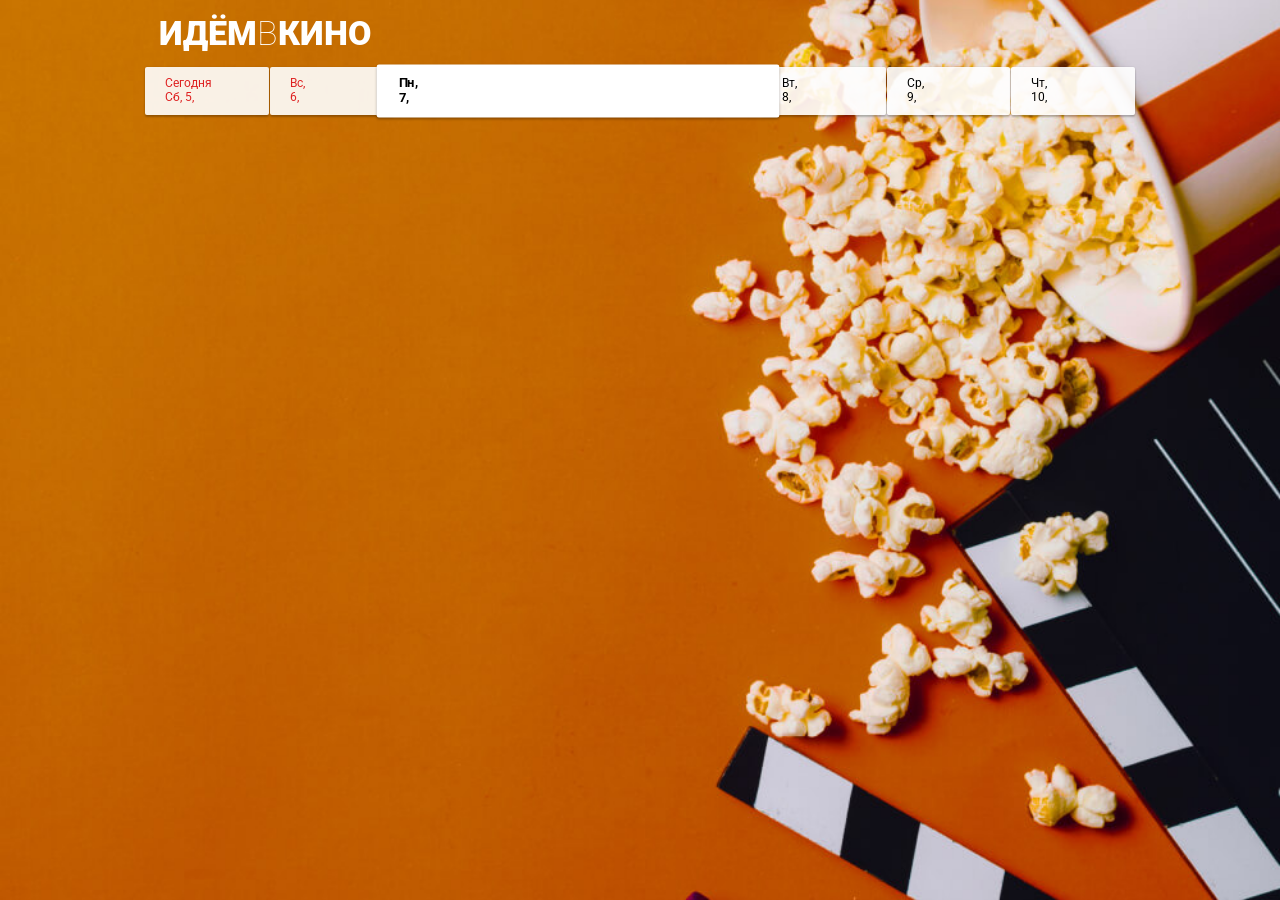
==== index.html @ 58949079 "first_commit" ====
<!DOCTYPE html>
<html lang="ru">

<head>
  <meta charset="UTF-8">
  <meta name="viewport" content="width=device-width, initial-scale=1.0">
  <meta http-equiv="X-UA-Compatible" content="ie=edge">
  <title>ИдёмВКино</title>
  <link rel="stylesheet" href="css/normalize.css">
  <link rel="stylesheet" href="css/styles.css">
  <link href="https://fonts.googleapis.com/css?family=Roboto:100,300,400,500,700,900&amp;subset=cyrillic,cyrillic-ext,latin-ext" rel="stylesheet">
</head>

<body>
  <header class="page-header">
    <h1 class="page-header__title">Идём<span>в</span>кино</h1>
  </header>
  
  <nav class="page-nav">
    <a class="page-nav__day page-nav__day_today" href="#">
      <span class="page-nav__day-week">Пн</span><span class="page-nav__day-number">31</span>
    </a>
    <a class="page-nav__day" href="#">
      <span class="page-nav__day-week">Вт</span><span class="page-nav__day-number">1</span>
    </a>
    <a class="page-nav__day page-nav__day_chosen" href="#">
      <span class="page-nav__day-week">Ср</span><span class="page-nav__day-number">2</span>
    </a>
    <a class="page-nav__day" href="#">
      <span class="page-nav__day-week">Чт</span><span class="page-nav__day-number">3</span>
    </a>
    <a class="page-nav__day" href="#">
      <span class="page-nav__day-week">Пт</span><span class="page-nav__day-number">4</span>
    </a>
    <a class="page-nav__day page-nav__day_weekend" href="#">
      <span class="page-nav__day-week">Сб</span><span class="page-nav__day-number">5</span>
    </a>
  </nav>
  
  
  <main>
   <!-- <section class="movie">
      <div class="movie__info">
        <div class="movie__poster">
          <img class="movie__poster-image" alt="Звёздные войны постер" src="img/poster1.jpg">
        </div>
        <div class="movie__description">
          <h2 class="movie__title">Звёздные войны XXIII: Атака клонированных клонов</h2>
          <p class="movie__synopsis">Две сотни лет назад малороссийские хутора разоряла шайка нехристей-ляхов во главе с могущественным колдуном.</p>
          <p class="movie__data">
            <span class="movie__data-duration">130 минут</span>
            <span class="movie__data-origin">США</span>
          </p>
        </div>
      </div>  
      
      <div class="movie-seances__hall">
        <h3 class="movie-seances__hall-title">Зал 1</h3>
        <ul class="movie-seances__list">
          <li class="movie-seances__time-block"><a class="movie-seances__time" href="hall.html">10:20</a></li>
          <li class="movie-seances__time-block"><a class="movie-seances__time" href="hall.html">14:10</a></li>
          <li class="movie-seances__time-block"><a class="movie-seances__time" href="hall.html">18:40</a></li>
          <li class="movie-seances__time-block"><a class="movie-seances__time" href="hall.html">22:00</a></li>
        </ul>
      </div>
      <div class="movie-seances__hall">
        <h3 class="movie-seances__hall-title">Зал 2</h3>
        <ul class="movie-seances__list">
          <li class="movie-seances__time-block"><a class="movie-seances__time" href="hall.html">11:15</a></li>
          <li class="movie-seances__time-block"><a class="movie-seances__time" href="hall.html">14:40</a></li>
          <li class="movie-seances__time-block"><a class="movie-seances__time" href="hall.html">16:00</a></li>
          <li class="movie-seances__time-block"><a class="movie-seances__time" href="hall.html">18:30</a></li>
          <li class="movie-seances__time-block"><a class="movie-seances__time" href="hall.html">21:00</a></li>
          <li class="movie-seances__time-block"><a class="movie-seances__time" href="hall.html">23:30</a></li>     
        </ul>
      </div>      
    </section>
    
    <section class="movie">
      <div class="movie__info">      
        <div class="movie__poster">
          <img class="movie__poster-image" alt="Альфа постер" src="img/poster2.jpg">
        </div>
        <div class="movie__description">        
          <h2 class="movie__title">Альфа</h2>
          <p class="movie__synopsis">20 тысяч лет назад Земля была холодным и неуютным местом, в котором смерть подстерегала человека на каждом шагу.</p>
          <p class="movie__data">
            <span class="movie__data-duration">96 минут</span>
            <span class="movie__data-origin">Франция</span>
          </p>
        </div>    
      </div>  
      <div class="movie-seances__hall">
        <h3 class="movie-seances__hall-title">Зал 1</h3>
        <ul class="movie-seances__list">
          <li class="movie-seances__time-block"><a class="movie-seances__time" href="hall.html">10:20</a></li>
          <li class="movie-seances__time-block"><a class="movie-seances__time" href="hall.html">14:10</a></li>
          <li class="movie-seances__time-block"><a class="movie-seances__time" href="hall.html">18:40</a></li>
          <li class="movie-seances__time-block"><a class="movie-seances__time" href="hall.html">22:00</a></li>
        </ul>
      </div>
      <div class="movie-seances__hall">
        <h3 class="movie-seances__hall-title">Зал 2</h3>
        <ul class="movie-seances__list">
          <li class="movie-seances__time-block"><a class="movie-seances__time" href="hall.html">11:15</a></li>
          <li class="movie-seances__time-block"><a class="movie-seances__time" href="hall.html">14:40</a></li>
          <li class="movie-seances__time-block"><a class="movie-seances__time" href="hall.html">16:00</a></li>
          <li class="movie-seances__time-block"><a class="movie-seances__time" href="hall.html">18:30</a></li>
          <li class="movie-seances__time-block"><a class="movie-seances__time" href="hall.html">21:00</a></li>
          <li class="movie-seances__time-block"><a class="movie-seances__time" href="hall.html">23:30</a></li>     
        </ul>
      </div>      
    </section>   
    
    <section class="movie">
      <div class="movie__info">      
        <div class="movie__poster">
          <img class="movie__poster-image" alt="Хищник постер" src="img/poster2.jpg">
        </div>
        <div class="movie__description">        
          <h2 class="movie__title">Хищник</h2>
          <p class="movie__synopsis">Самые опасные хищники Вселенной, прибыв из глубин космоса, высаживаются на улицах маленького городка, чтобы начать свою кровавую охоту. Генетически модернизировав себя с помощью ДНК других видов, охотники стали ещё сильнее, умнее и беспощаднее.</p>
          <p class="movie__data">
            <span class="movie__data-duration">101 минута</span>
            <span class="movie__data-origin">Канада, США</span>
          </p>
        </div>    
      </div>  
      <div class="movie-seances__hall">
        <h3 class="movie-seances__hall-title">Зал 1</h3>
        <ul class="movie-seances__list">
          <li class="movie-seances__time-block"><a class="movie-seances__time" href="hall.html">09:00</a></li>
          <li class="movie-seances__time-block"><a class="movie-seances__time" href="hall.html">10:10</a></li>
          <li class="movie-seances__time-block"><a class="movie-seances__time" href="hall.html">12:55</a></li>
          <li class="movie-seances__time-block"><a class="movie-seances__time" href="hall.html">14:15</a></li>
          <li class="movie-seances__time-block"><a class="movie-seances__time" href="hall.html">14:50</a></li>
          <li class="movie-seances__time-block"><a class="movie-seances__time" href="hall.html">16:30</a></li>
          <li class="movie-seances__time-block"><a class="movie-seances__time" href="hall.html">18:00</a></li>
          <li class="movie-seances__time-block"><a class="movie-seances__time" href="hall.html">18:50</a></li>
          <li class="movie-seances__time-block"><a class="movie-seances__time" href="hall.html">19:50</a></li>
          <li class="movie-seances__time-block"><a class="movie-seances__time" href="hall.html">20:55</a></li>
          <li class="movie-seances__time-block"><a class="movie-seances__time" href="hall.html">22:00</a></li>
        </ul>
      </div>     
    </section>  -->   
  </main> 

  <script src="js/popup.js"></script>
  <script src="js/createRequest.js"></script>
  <script src="js/index.js" defer></script>
</body>
</html>
---- css/styles.css ----
@charset "UTF-8";
* {
  margin: 0;
  padding: 0;
  box-sizing: border-box;
}

html {
  font-family: "Roboto", sans-serif;
  font-size: 62.5%;
}

body {
  background-image: url("../img/background.jpg");
  background-size: cover;
  background-attachment: fixed;
  background-position: right;
}

.page-header {
  padding: 1.4rem;
}

.page-header__title {
  margin: 0;
  font-weight: 900;
  font-size: 3.4rem;
  color: #FFFFFF;
  text-transform: uppercase;
}
.page-header__title span {
  font-weight: 100;
}

/* ~~~~~~~~~~~~ Главная ~~~~~~~~~~~~ */
.page-nav {
  position: sticky;
  top: 2px;
  padding-bottom: 1rem;
  display: flex;
  flex-wrap: nowrap;
  align-items: stretch;
  color: #000000;
  z-index: 10;
}
.page-nav .page-nav__day {
  flex-basis: calc(100% / 8);
  font-size: 1.2rem;
  padding: 1rem;
  background: rgba(255, 255, 255, 0.9);
  box-shadow: 0px 2px 2px rgba(0, 0, 0, 0.24), 0px 0px 2px rgba(0, 0, 0, 0.12);
  border-radius: 2px;
  text-decoration: none;
  color: #000000;
}
.page-nav .page-nav__day + .page-nav__day {
  margin-left: 1px;
}
.page-nav .page-nav__day .page-nav__day-week::after {
  content: ',';
}
.page-nav .page-nav__day .page-nav__day-number::before {
  content: ' ';
}
.page-nav .page-nav__day .page-nav__day-week, .page-nav .page-nav__day .page-nav__day-number {
  display: block;
}
.page-nav .page-nav__day_chosen {
  flex-grow: 1;
  background-color: #FFFFFF;
  font-weight: 700;
  transform: scale(1.1);
}
.page-nav .page-nav__day_weekend {
  color: #DE2121;
}
.page-nav .page-nav__day_next {
  text-align: center;
}
.page-nav .page-nav__day_next::before {
  content: '>';
  font-family: monospace;
  font-weight: 700;
  font-size: 2.4rem;
}
.page-nav .page-nav__day_today .page-nav__day-week::before {
  content: 'Сегодня';
  display: block;
}
.page-nav .page-nav__day_today .page-nav__day-week, .page-nav .page-nav__day_today .page-nav__day-number {
  display: inline;
}

.movie {
  position: relative;
  padding: 1.5rem;
  margin-top: 3rem;
  background: rgba(241, 235, 230, 0.95);
  color: #000000;
}
.movie .movie__info {
  display: flex;
}
.movie .movie__poster {
  position: relative;
  width: 12.5rem;
  height: 17.5rem;
  /*    left: 1.5rem;
      top: -1.5rem;*/
}
.movie .movie__poster .movie__poster-image {
  position: relative;
  top: -3rem;
  width: 12.5rem;
  height: 17.5rem;
}
.movie .movie__poster::after {
  content: '';
  display: block;
  position: absolute;
  right: -0.7rem;
  top: -3rem;
  border: 1.5rem solid transparent;
  border-bottom: 0 solid transparent;
  border-right: 0 solid transparent;
  border-left: 0.7rem solid #772720;
}
.movie .movie__description {
  flex-grow: 1;
  padding-left: 1.5rem;
}
.movie .movie__title {
  font-weight: 700;
  font-size: 1.6rem;
}
.movie .movie__synopsis {
  font-size: 1.4rem;
  margin-top: 1rem;
}
.movie .movie__data {
  font-size: 1.4rem;
  font-weight: 300;
  margin-top: 1rem;
}
.movie .movie-seances__hall + .movie-seances__hall {
  margin-top: 2rem;
}
.movie .movie-seances__hall .movie-seances__hall-title {
  font-weight: 700;
  font-size: 1.6rem;
}
.movie .movie-seances__hall .movie-seances__list {
  margin-top: 0.7rem;
  font-size: 0;
}
.movie .movie-seances__hall .movie-seances__time-block {
  display: inline-block;
  margin-bottom: 4px;
}
.movie .movie-seances__hall .movie-seances__time-block:nth-last-of-type(n + 1) {
  margin-right: 4px;
}
.movie .movie-seances__hall .movie-seances__time {
  display: block;
  padding: 8px;
  box-shadow: 0px 2px 2px rgba(0, 0, 0, 0.24), 0px 0px 2px rgba(0, 0, 0, 0.12);
  border-radius: 2px;
  background-color: #FFFFFF;
  color: #000000;
  text-decoration: none;
  font-size: 1.5rem;
}

/* ~~~~~~~~~~~~ Кинозал ~~~~~~~~~~~~ */
.acceptin-button {
  display: block;
  margin: 3rem auto 0;
  box-shadow: 0px 3px 3px rgba(0, 0, 0, 0.24), 0px 0px 3px rgba(0, 0, 0, 0.12);
  border-radius: 3px;
  border: none;
  padding: 12px 57px;
  text-transform: uppercase;
  font-weight: 500;
  font-size: 1.4rem;
  background-color: #16A6AF;
  color: #FFFFFF;
}

.buying {
  background-color: rgba(241, 235, 230, 0.95);
  padding-bottom: 3rem;
}

.buying__info {
  display: flex;
  align-items: center;
  justify-content: space-between;
  padding: 1.5rem;
}
.buying__info .buying__info-description {
  padding-right: 1.5rem;
}
.buying__info .buying__info-title, .buying__info .buying__info-hall {
  font-size: 1.6rem;
  font-weight: 700;
}
.buying__info .buying__info-start {
  font-size: 1.4rem;
  font-weight: 300;
  margin: 0.7rem 0;
}
.buying__info .buying__info-hint {
  position: relative;
  font-weight: 300;
  font-size: 1.4rem;
  text-align: center;
}
.buying__info .buying__info-hint p {
  position: relative;
  width: 10rem;
}
.buying__info .buying__info-hint p::before {
  content: '';
  position: absolute;
  left: -1rem;
  top: calc(50% - 1.6rem);
  display: block;
  width: 2.4rem;
  height: 3.2rem;
  background-image: url(../img/hint.png);
  background-size: 2.4rem 3.2rem;
}

.conf-step {
  text-align: center;
  background-color: #171D24;
  padding: 1.5rem 3rem 1.5rem;
}

.conf-step__wrapper {
  font-size: 0;
  display: inline-block;
  background-image: url(../img/screen.png);
  background-position: top;
  background-repeat: no-repeat;
  background-size: 100%;
  padding-top: 3rem;
}
.conf-step__wrapper::before {
  content: '';
}

.conf-step__row + .conf-step__row {
  margin-top: 4px;
}

.conf-step__chair {
  display: inline-block;
  vertical-align: middle;
  width: 2rem;
  height: 2rem;
  border: 1px solid #525252;
  box-sizing: border-box;
  border-radius: 4px;
}
.conf-step__chair:not(:first-of-type) {
  margin-left: 4px;
}

.conf-step__chair_disabled {
  opacity: 0;
}

.conf-step__chair_standart {
  background-color: #FFFFFF;
}

.conf-step__chair_vip {
  background-color: #F9953A;
}

.conf-step__chair_taken {
  background-color: transparent;
}

.conf-step__chair_selected {
  background-color: #25C4CE;
  box-shadow: 0px 0px 4px #16A6AF;
  transform: scale(1.2);
}

.conf-step__legend {
  padding-top: 3rem;
  font-size: 1.4rem;
  font-weight: 300;
  color: #FFFFFF;
  display: flex;
  flex-wrap: nowrap;
  text-align: left;
}
.conf-step__legend .col {
  max-width: 25rem;
}
.conf-step__legend .col:first-of-type {
  padding-right: 1.5rem;
  margin-left: auto;
}
.conf-step__legend .col:last-of-type {
  margin-right: auto;
}
.conf-step__legend .conf-step__legend-price + .conf-step__legend-price {
  margin-top: 1rem;
}

/* ~~~~~~~~~~~~ Билет ~~~~~~~~~~~~ */
.tichet__check, .ticket__info-wrapper {
  padding-left: 1.5rem;
  padding-right: 1.5rem;
  background-color: rgba(241, 235, 230, 0.95);
}

.tichet__check {
  position: relative;
  padding-top: 2.5rem;
  padding-bottom: 2.5rem;
}
.tichet__check::before {
  content: '';
  display: block;
  position: absolute;
  top: -3px;
  left: 0;
  right: 0;
  height: 3px;
  background-image: url(../img/border-top.png);
  background-size: 10px 3px;
}
.tichet__check::after {
  content: '';
  display: block;
  position: absolute;
  bottom: -3px;
  left: 0;
  right: 0;
  height: 3px;
  background-image: url(../img/border-bottom.png);
  background-size: 10px 3px;
}

.ticket__info-wrapper {
  position: relative;
  margin-top: 6px;
  padding-top: 2rem;
  padding-bottom: 3rem;
}
.ticket__info-wrapper::before {
  content: '';
  display: block;
  position: absolute;
  top: -3px;
  left: 0;
  right: 0;
  height: 3px;
  background-image: url(../img/border-top.png);
  background-size: 10px 3px;
}
.ticket__info-wrapper::after {
  content: '';
  display: block;
  position: absolute;
  bottom: -3px;
  left: 0;
  right: 0;
  height: 3px;
  background-image: url(../img/border-bottom.png);
  background-size: 10px 3px;
}

.ticket__check-title {
  font-weight: 700;
  font-size: 2.2rem;
  text-transform: uppercase;
  color: #C76F00;
}

.ticket__info {
  font-size: 1.6rem;
  color: #000000;
}
.ticket__info + .ticket__info {
  margin-top: 1rem;
}

.ticket__details {
  font-weight: 700;
}

.ticket__hint {
  font-weight: 300;
  font-size: 1.4rem;
  margin-top: 3rem;
}
.ticket__hint + .ticket__hint {
  margin-top: 1rem;
}

.ticket__info-qr {
  display: block;
  margin: 3rem auto 0;
  width: 20rem;
  height: 20rem;
}

@media screen and (min-width: 479px) {
  .page-nav .page-nav__day {
    padding: 1rem 2rem;
  }
}
@media screen and (min-width: 990px) {
  .page-header, nav, main {
    width: 990px;
    margin: auto;
  }

  .movie, .buying {
    border-radius: 2px;
  }

  .buying__info-hint {
    display: none;
  }
}

/*================================================================*/

.movie .movie-seances__hall .acceptin-button-disabled {
 background-color: #888888;
 pointer-events: none
}

.acceptin-button:disabled {
  background-color: #888888;
  pointer-events: none
 }
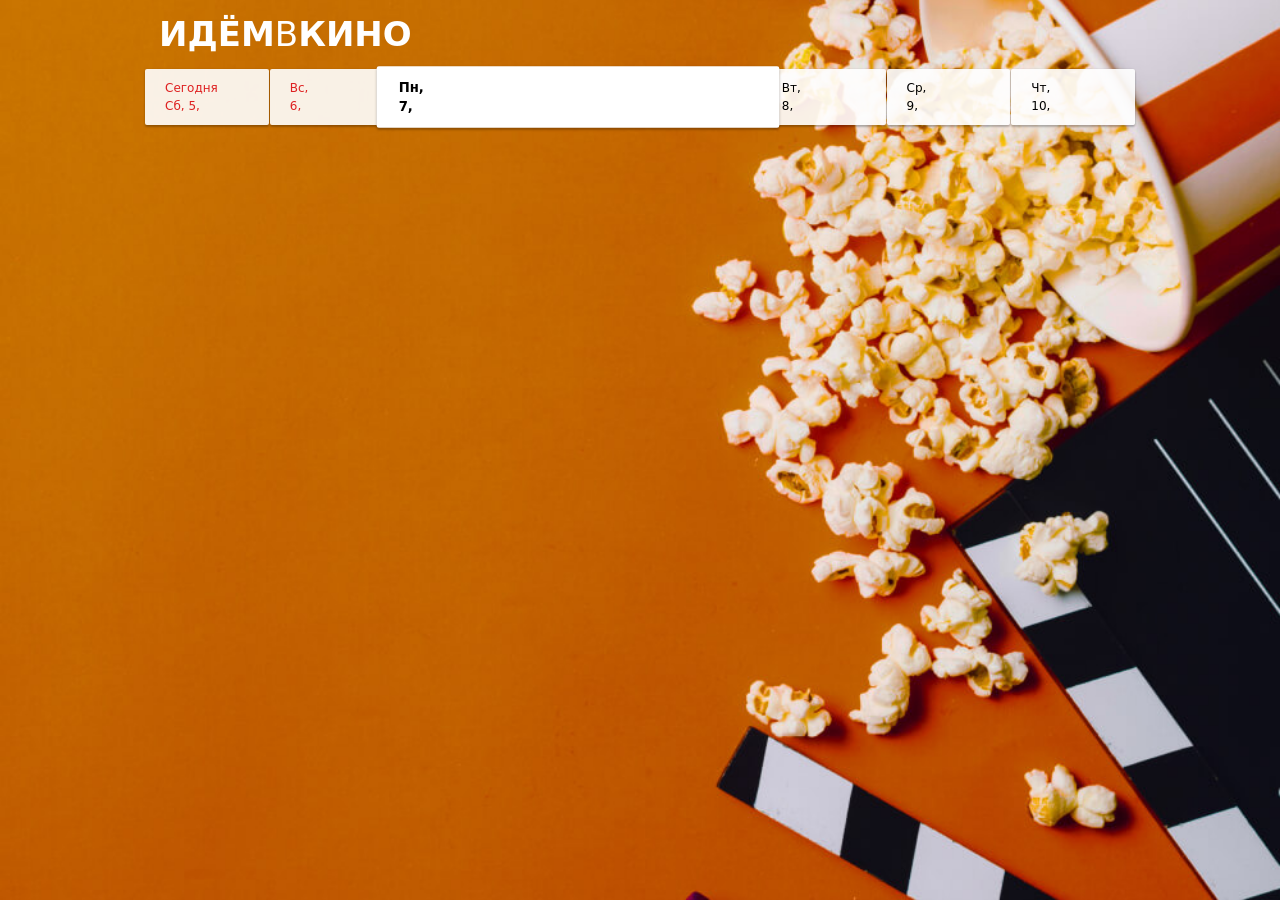
==== commit ec958790: "fix_19.05_2" ====
--- a/index.html
+++ b/index.html
@@ -4,6 +4,9 @@
 <head>
   <meta charset="UTF-8">
   <meta name="viewport" content="width=device-width, initial-scale=1.0">
+  <link href="https://cdn.jsdelivr.net/npm/bootstrap@5.0.2/dist/css/bootstrap.min.css" rel="stylesheet" integrity="sha384-EVSTQN3/azprG1Anm3QDgpJLIm9Nao0Yz1ztcQTwFspd3yD65VohhpuuCOmLASjC" crossorigin="anonymous">
+  <script src="https://cdn.jsdelivr.net/npm/bootstrap@5.0.2/dist/js/bootstrap.bundle.min.js" integrity="sha384-MrcW6ZMFYlzcLA8Nl+NtUVF0sA7MsXsP1UyJoMp4YLEuNSfAP+JcXn/tWtIaxVXM" crossorigin="anonymous"></script>
+
   <meta http-equiv="X-UA-Compatible" content="ie=edge">
   <title>ИдёмВКино</title>
   <link rel="stylesheet" href="css/normalize.css">
@@ -37,12 +40,11 @@
     </a>
   </nav>
   
-  
   <main>
-   <!-- <section class="movie">
+   <!--   <section class="movie">
       <div class="movie__info">
         <div class="movie__poster">
-          <img class="movie__poster-image" alt="Звёздные войны постер" src="img/poster1.jpg">
+          <img class="movie__poster-image" alt="Звёздные войны постер" src="i/poster1.jpg">
         </div>
         <div class="movie__description">
           <h2 class="movie__title">Звёздные войны XXIII: Атака клонированных клонов</h2>
@@ -79,7 +81,7 @@
     <section class="movie">
       <div class="movie__info">      
         <div class="movie__poster">
-          <img class="movie__poster-image" alt="Альфа постер" src="img/poster2.jpg">
+          <img class="movie__poster-image" alt="Альфа постер" src="i/poster2.jpg">
         </div>
         <div class="movie__description">        
           <h2 class="movie__title">Альфа</h2>
@@ -115,7 +117,7 @@
     <section class="movie">
       <div class="movie__info">      
         <div class="movie__poster">
-          <img class="movie__poster-image" alt="Хищник постер" src="img/poster2.jpg">
+          <img class="movie__poster-image" alt="Хищник постер" src="i/poster2.jpg">
         </div>
         <div class="movie__description">        
           <h2 class="movie__title">Хищник</h2>
@@ -142,11 +144,9 @@
           <li class="movie-seances__time-block"><a class="movie-seances__time" href="hall.html">22:00</a></li>
         </ul>
       </div>     
-    </section>  -->   
-  </main> 
-
-  <script src="js/popup.js"></script>
+    </section>     --> 
+  </main>
   <script src="js/createRequest.js"></script>
   <script src="js/index.js" defer></script>
-</body>
+ </body>
 </html>
--- a/css/styles.css
+++ b/css/styles.css
@@ -444,3 +444,61 @@
  }
 
 
+/* ========== Adapt ============ */
+
+@media screen and (max-width: 1026px) {
+  .page-header, nav, main {
+    padding: 0 18px;
+  }
+
+  .movie .movie__poster::after {
+    right: -0.7rem;
+  }
+}
+
+@media screen and (max-width: 478px) {
+  .movie .movie__info {
+      flex-wrap: wrap;
+    }
+
+  .movie .movie__poster {
+    margin: auto;
+  }
+
+  .movie .movie__poster .movie__poster-image {
+    width: 14.5rem;
+    height: 19.5rem;
+  }
+
+  .movie .movie__poster::after {
+    right: -2.7rem;
+  }
+
+  .movie .movie__data {
+    margin-bottom: 1rem;
+  }
+}
+
+
+@media screen and (min-width: 479px) {
+  .page-nav .page-nav__day {
+    padding: 1rem 2rem;
+  }
+}
+
+@media screen and (min-width: 990px) {
+  .page-header, nav, main {
+    width: 990px;
+    margin: auto;
+  }
+
+  .movie, .buying {
+    border-radius: 2px;
+  }
+}
+
+
+
+
+
+
